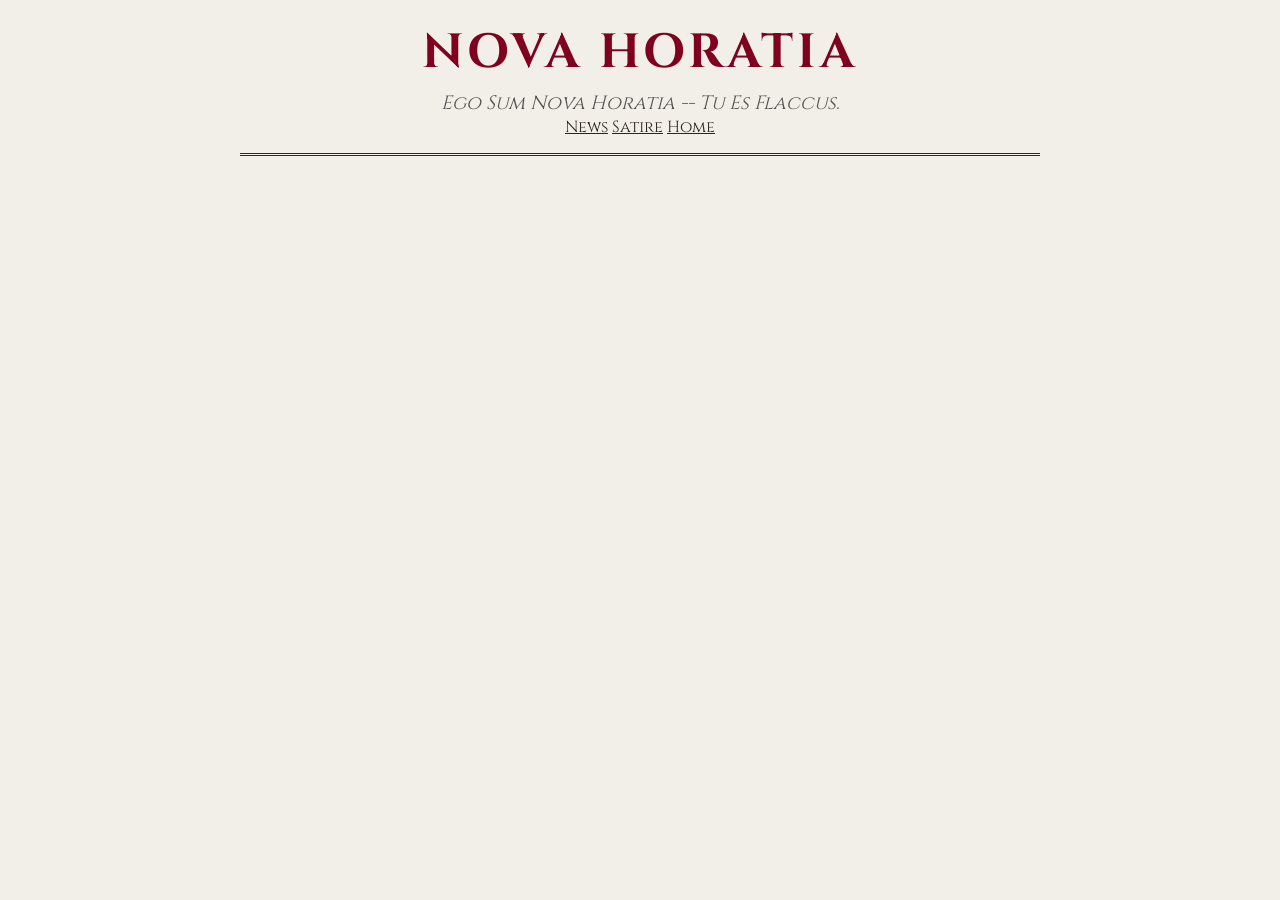
==== lessons.html @ 98483426 "Initial Upload" ====
<!DOCTYPE html>
<html lang="en">
<head>
    <meta charset="UTF-8">
    <meta name="viewport" content="width=device-width, initial-scale=1.0">
    <title>Nova Horatia: Lessons</title>
    <link rel="stylesheet" href="style.css">
    <link rel="preconnect" href="https://fonts.googleapis.com">
    <link rel="preconnect" href="https://fonts.gstatic.com" crossorigin>
    <link href="https://fonts.googleapis.com/css2?family=Cinzel:wght@400..900&display=swap" rel="stylesheet">
</head>
<body>
    <header>
        <h1>Nova Horatia</h1>
        <p class="tagline">Ego Sum Nova Horatia -- Tu Es Flaccus.</p>

        <nav class="navbar">
            <!-- <a href="#welcome" class="nav-link">Nuntium (News)</a>
            <a href="#satire" class="nav-link">Satura (Satire)</a>
            <a href="#lessons" class="nav-link">Lectiones (Lessons)</a> -->
            <a href="news.html" class="nav-link">News</a>
            <a href="satire.html" class="nav-link">Satire</a>
            <a href="index.html" class="nav-link">Home</a>
        </nav>
    </header>

    <section>

    </section>
</body>
</html>
---- style.css ----
body {
    background-color: #f1efe7;
    color: #2c2520;
    font-family: 'Times New Roman', Times, serif;
    margin: 0;
    padding: 20px;
    display: flex;
    flex-direction: column;
    align-items: center;
}

header {
    font-family: "Cinzel", serif;
    text-align: center;
    border-bottom: 3px double #800020;
    padding-bottom: 15px;
    margin-bottom: 30px;
    max-width: 800px;
    width: 100%;
}

h1 {
    font-size: 3rem;
    text-transform: uppercase;
    letter-spacing: 4px;
    margin: 0 0 5px 0;
    color: #800020;
}

main {
    max-width: 750px;
    width: 100%;
}

article {
    background-color: #dad8ce;
    border: 1.5px solid #d8c891;
    padding: 20px;
    margin-bottom: 25px;
}

article p {
    font-size: 1.15rem;
    line-height: 1.6;
    margin-bottom: 15px;
}

article h2 {
    margin-top: 0;
    font-family: "Cinzel", serif;
    font-size: 1.8rem;
    color: #800020;
}

a {
    color:#2c2520;
}

table {
    width: 90%;
    margin: auto;
    border-collapse: collapse;
}

th, td {
    border: 1px solid #d8c891;
    padding: 3px;
    text-align: center;
}

.tagline {
    font-style: italic;
    font-size: 1.2rem;
    color: #555;
    margin: 0;
}

.meta-info {
    font-size: .85rem;
    text-transform: uppercase;
    letter-spacing: 1px;
    color: #918e80;
    margin-bottom: 15px;
}


.signoff {
    padding-left: 40px;
}
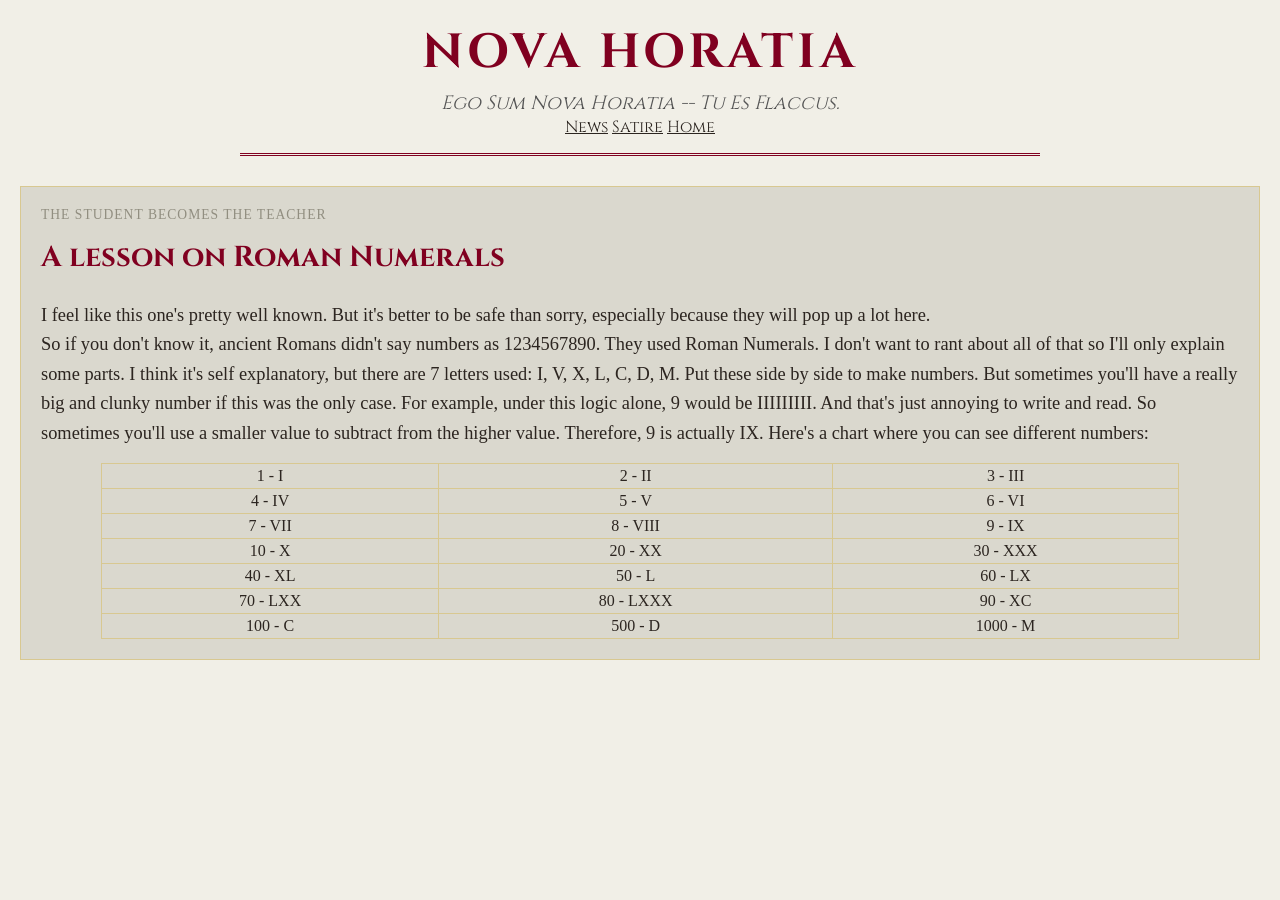
==== commit 13798ebd: "Reupload of Files Accidentally submitted all commits to a new repository /NovaHoratia. It's the same" ====
--- a/lessons.html
+++ b/lessons.html
@@ -15,17 +15,63 @@
         <p class="tagline">Ego Sum Nova Horatia -- Tu Es Flaccus.</p>
 
         <nav class="navbar">
-            <!-- <a href="#welcome" class="nav-link">Nuntium (News)</a>
-            <a href="#satire" class="nav-link">Satura (Satire)</a>
-            <a href="#lessons" class="nav-link">Lectiones (Lessons)</a> -->
             <a href="news.html" class="nav-link">News</a>
             <a href="satire.html" class="nav-link">Satire</a>
             <a href="index.html" class="nav-link">Home</a>
         </nav>
     </header>
 
-    <section>
-
+<section id="lessons">
+        <article>
+            <div class="meta-info">The Student Becomes The Teacher</div>
+            <h2>A lesson on Roman Numerals</h2>
+            <p>I feel like this one's pretty well known. But it's better to be safe than sorry,
+                especially because they will pop up a lot here. <br>
+                So if you don't know it, ancient Romans didn't say numbers as 1234567890. They used Roman Numerals.
+                I don't want to rant about all of that so I'll only explain some parts. 
+                I think it's self explanatory, but there are 7 letters used: I, V, X, L, C, D, M. Put these side by side to make numbers.
+                But sometimes you'll have a really big and clunky number if this was the only case. For example, under this logic alone, 9 would be IIIIIIIII. 
+                And that's just annoying to write and read. So sometimes you'll use a smaller value to subtract from the higher value.
+                Therefore, 9 is actually IX. Here's a chart where you can see different numbers:</p>
+            <table>
+                <tr>
+                    <td>1 - I</td>
+                    <td>2 - II</td>
+                    <td>3 - III</td>
+                </tr>
+                <tr>
+                    <td>4 - IV</td>
+                    <td>5 - V</td>
+                    <td>6 - VI</td>
+                </tr>
+                <tr>
+                    <td>7 - VII</td>
+                    <td>8 - VIII</td>
+                    <td>9 - IX</td>
+                </tr>
+                <tr>
+                    <td>10 - X</td>
+                    <td>20 - XX</td>
+                    <td>30 - XXX</td>
+                </tr>
+                <tr>
+                    <td>40 - XL</td>
+                    <td>50 - L</td>
+                    <td>60 - LX</td>
+                </tr>
+                <tr>
+                    <td>70 - LXX</td>
+                    <td>80 - LXXX</td>
+                    <td>90 - XC</td>
+                </tr>
+                <tr>
+                    <td>100 - C</td>
+                    <td>500 - D</td>
+                    <td>1000 - M</td>
+                </tr>
+            </table>
+            
+        </article>
     </section>
 </body>
 </html>
